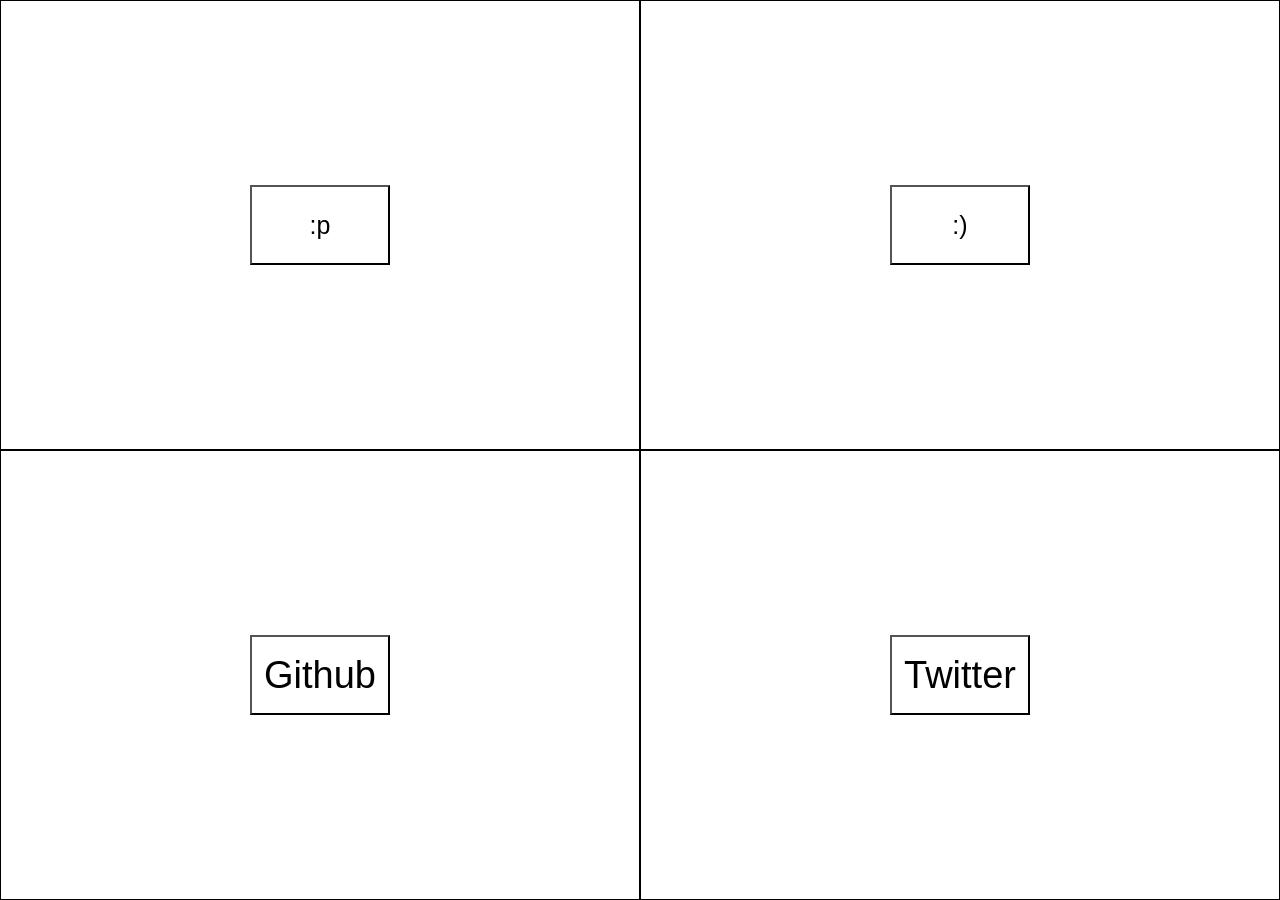
==== choice.html @ e241a622 "something interesting" ====
<!DOCTYPE html>
<html>
<head>
	<meta charset="utf-8">
	<link rel="stylesheet" type="text/css" href="choice.css">
	<title>︻╦╤─</title>
</head>
<body>
	<div id="div1"><a target="_blank" href="https://www.youtube.com/watch?v=xPeIm20TYjI"><button id='b1'>:p</button></a></div>
	<div id="div2"><a target="_blank" href="https://www.youtube.com/watch?v=fdixQDPA2h0"><button id="b2">:)</button></a></div>
	<div id="div3"><a target="_blank" href="https://github.com/ant1oine"><button id="b3">Github</button></a></div>
	<div id="div4"><a target="_blank" href="https://twitter.com/ant1oine"><button id="b4">Twitter</button></a></div>
</body>
</html>
---- choice.css ----
body { width: 100%; height: 100%; padding: 0; margin: 0 }

div { position: absolute; padding: 1em; border: 1px solid #000 }

#div1 { top: 0;   left: 0;   right: 50%; bottom: 50% }
#div2 { top: 0;   left: 50%; right: 0;   bottom: 50% }
#div3 { top: 50%; left: 0;   right: 50%; bottom: 0}
#div4 { top: 50%; left: 50%; right: 0;   bottom: 0}

button { 
  position: absolute; left: 50%; top: 50%; padding: 10px; width: 140px; height: 80px;
  background-color: white; transform: translate(-50%, -50%)
}


#b1 { font-size: 25px}
#b2 { font-size: 25px}
#b3 { font-size: 38px}
#b4 { font-size: 38px}

#b1:hover { border: solid black 5px;}
#b2:hover { border: solid black 5px}
#b3:hover { background-color: black; color: white; font-size: 38px}
#b4:hover { background-color: #1DA1F2; color:  black; font-size: 38px}


a { text-decoration: none; color: black}
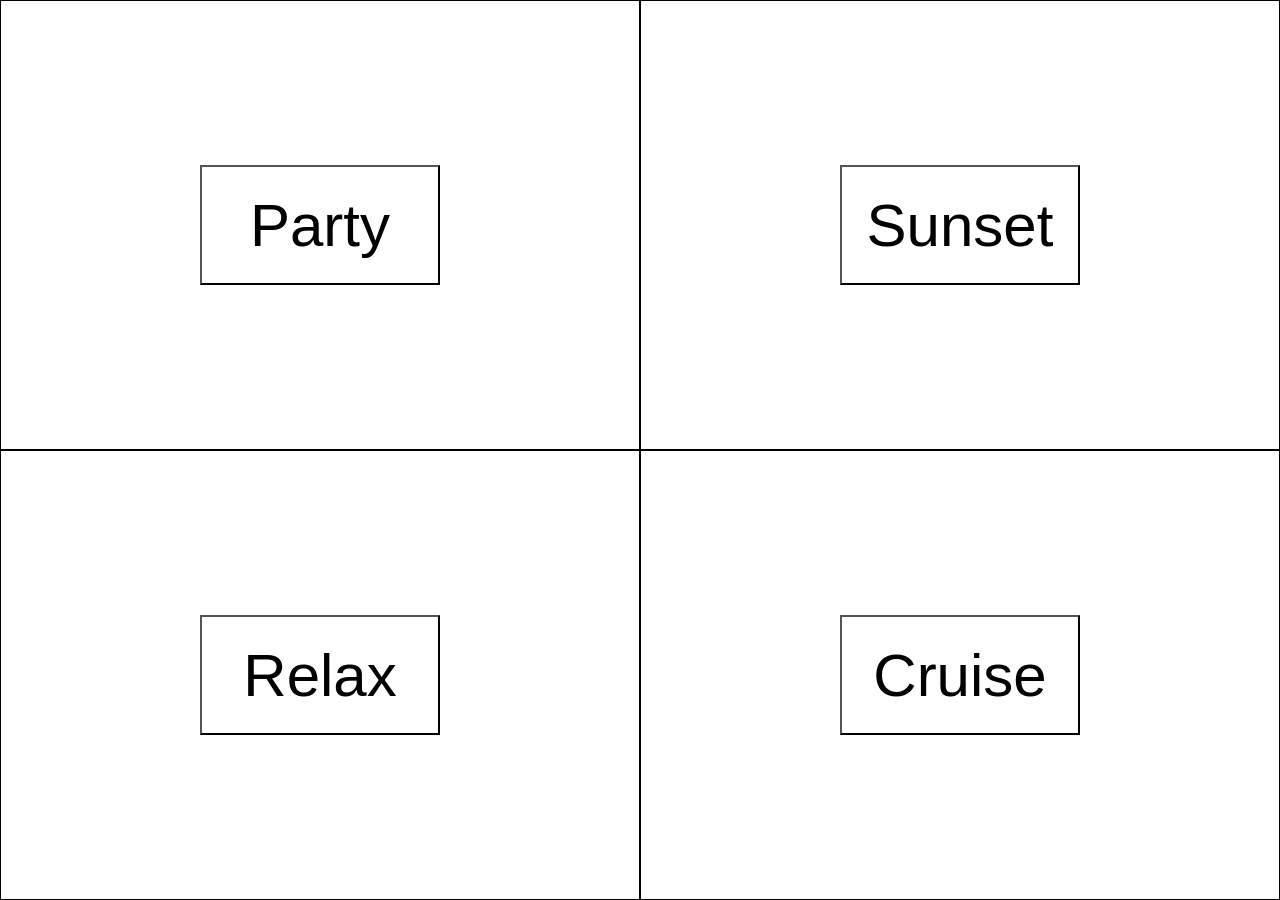
==== commit 8ce47b04: "Change homepage" ====
--- a/choice.html
+++ b/choice.html
@@ -6,10 +6,10 @@
 	<title>︻╦╤─</title>
 </head>
 <body>
-	<div id="div1"><a target="_blank" href="https://www.youtube.com/watch?v=xPeIm20TYjI"><button id='b1'>:p</button></a></div>
-	<div id="div2"><a target="_blank" href="https://www.youtube.com/watch?v=fdixQDPA2h0"><button id="b2">:)</button></a></div>
-	<div id="div3"><a target="_blank" href="https://github.com/ant1oine"><button id="b3">Github</button></a></div>
-	<div id="div4"><a target="_blank" href="https://twitter.com/ant1oine"><button id="b4">Twitter</button></a></div>
+	<div id="div1"><a target="_blank" href="https://www.youtube.com/watch?v=xPeIm20TYjI"><button id='b1'>Party</button></a></div>
+	<div id="div2"><a target="_blank" href="https://www.youtube.com/watch?v=fdixQDPA2h0"><button id="b2">Sunset</button></a></div>
+	<div id="div3"><a target="_blank" href="https://www.youtube.com/watch?v=BtjBODA1gYw"><button id="b3">Relax</button></a></div>
+	<div id="div4"><a target="_blank" href="https://www.youtube.com/watch?v=ubuTWcQLIaU"><button id="b4">Cruise</button></a></div>
 </body>
 </html>
 
--- a/choice.css
+++ b/choice.css
@@ -8,20 +8,20 @@
 #div4 { top: 50%; left: 50%; right: 0;   bottom: 0}
 
 button { 
-  position: absolute; left: 50%; top: 50%; padding: 10px; width: 140px; height: 80px;
+  position: absolute; left: 50%; top: 50%; padding: 10px; width: 240px; height: 120px;
   background-color: white; transform: translate(-50%, -50%)
 }
 
 
-#b1 { font-size: 25px}
-#b2 { font-size: 25px}
-#b3 { font-size: 38px}
-#b4 { font-size: 38px}
+#b1 { font-size: 60px}
+#b2 { font-size: 60px}
+#b3 { font-size: 60px}
+#b4 { font-size: 60px}
 
 #b1:hover { border: solid black 5px;}
-#b2:hover { border: solid black 5px}
-#b3:hover { background-color: black; color: white; font-size: 38px}
-#b4:hover { background-color: #1DA1F2; color:  black; font-size: 38px}
+#b2:hover { font-weight: bold}
+#b3:hover { background-color: lightgray;}
+#b4:hover { background-color: black; color: white}
 
 
 a { text-decoration: none; color: black}
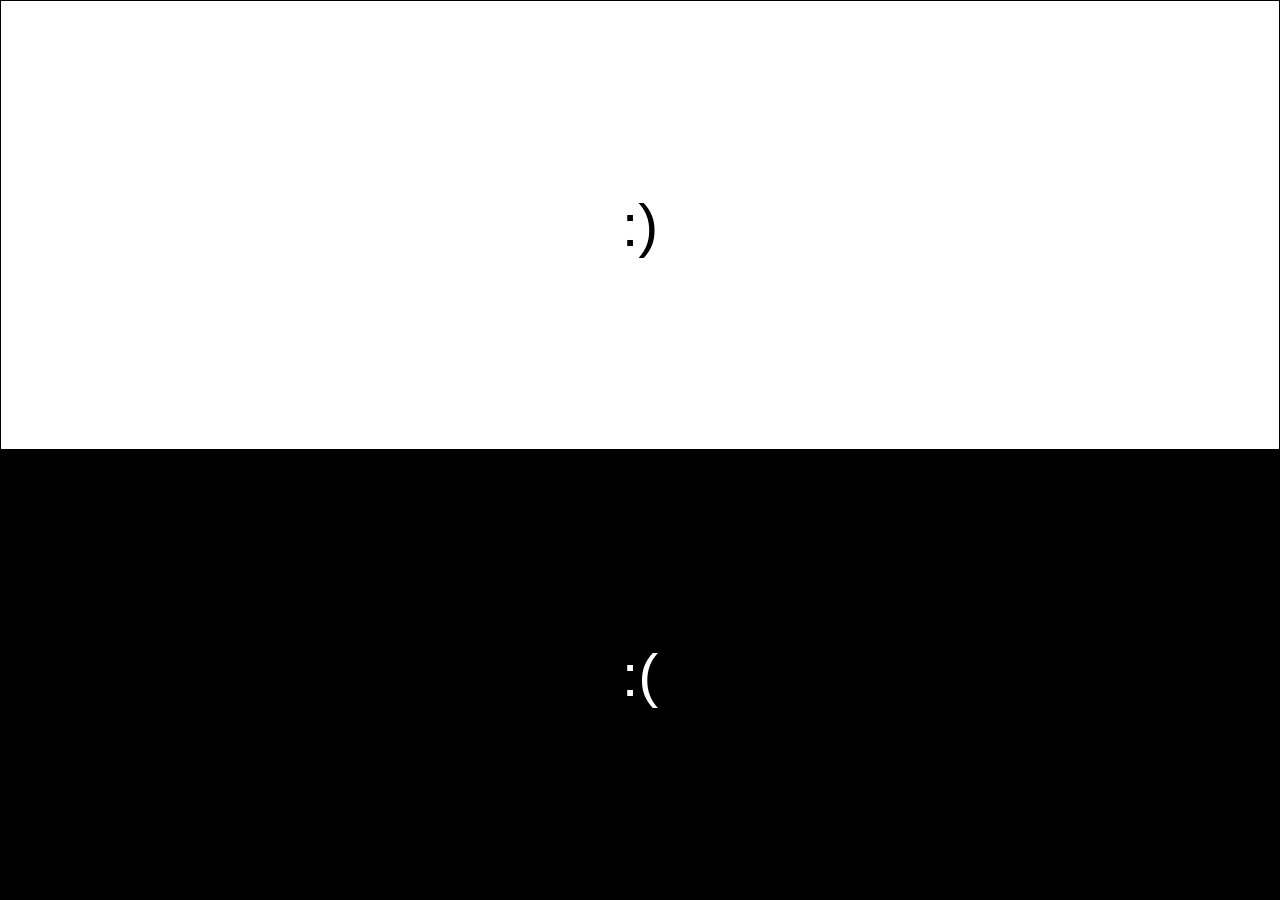
==== commit 6768ea51: "look change" ====
--- a/choice.html
+++ b/choice.html
@@ -6,10 +6,8 @@
 	<title>︻╦╤─</title>
 </head>
 <body>
-	<div id="div1"><a target="_blank" href="https://www.youtube.com/watch?v=xPeIm20TYjI"><button id='b1'>Party</button></a></div>
-	<div id="div2"><a target="_blank" href="https://www.youtube.com/watch?v=fdixQDPA2h0"><button id="b2">Sunset</button></a></div>
-	<div id="div3"><a target="_blank" href="https://www.youtube.com/watch?v=BtjBODA1gYw"><button id="b3">Relax</button></a></div>
-	<div id="div4"><a target="_blank" href="https://www.youtube.com/watch?v=ubuTWcQLIaU"><button id="b4">Cruise</button></a></div>
+	<div id="div1"><a target="_blank" href="https://www.youtube.com/watch?v=xPeIm20TYjI"><button id='b1'>:)</button></a></div>
+	<div id="div2"><a target="_blank" href="https://www.youtube.com/watch?v=fdixQDPA2h0"><button id="b2">:(</button></a></div>
 </body>
 </html>
 
--- a/choice.css
+++ b/choice.css
@@ -2,10 +2,10 @@
 
 div { position: absolute; padding: 1em; border: 1px solid #000 }
 
-#div1 { top: 0;   left: 0;   right: 50%; bottom: 50% }
-#div2 { top: 0;   left: 50%; right: 0;   bottom: 50% }
-#div3 { top: 50%; left: 0;   right: 50%; bottom: 0}
-#div4 { top: 50%; left: 50%; right: 0;   bottom: 0}
+
+#div1 { top: 0;   left: 0; right: 0; bottom: 50%; background: white; }
+#div2 { top: 50%;   left: 0; right: 0; bottom: 0; background: black; }
+
 
 button { 
   position: absolute; left: 50%; top: 50%; padding: 10px; width: 240px; height: 120px;
@@ -13,15 +13,8 @@
 }
 
 
-#b1 { font-size: 60px}
-#b2 { font-size: 60px}
-#b3 { font-size: 60px}
-#b4 { font-size: 60px}
+#b1:hover { border: solid black 5px;}
+#b2:hover { border: solid white 5px;}
 
-#b1:hover { border: solid black 5px;}
-#b2:hover { font-weight: bold}
-#b3:hover { background-color: lightgray;}
-#b4:hover { background-color: black; color: white}
-
-
-a { text-decoration: none; color: black}+#b1 { font-size: 60px; width: 200px; height: 200px; border: white;}
+#b2 { font-size: 60px; width: 200px; height: 200px; background-color: black; color: white; border: white}
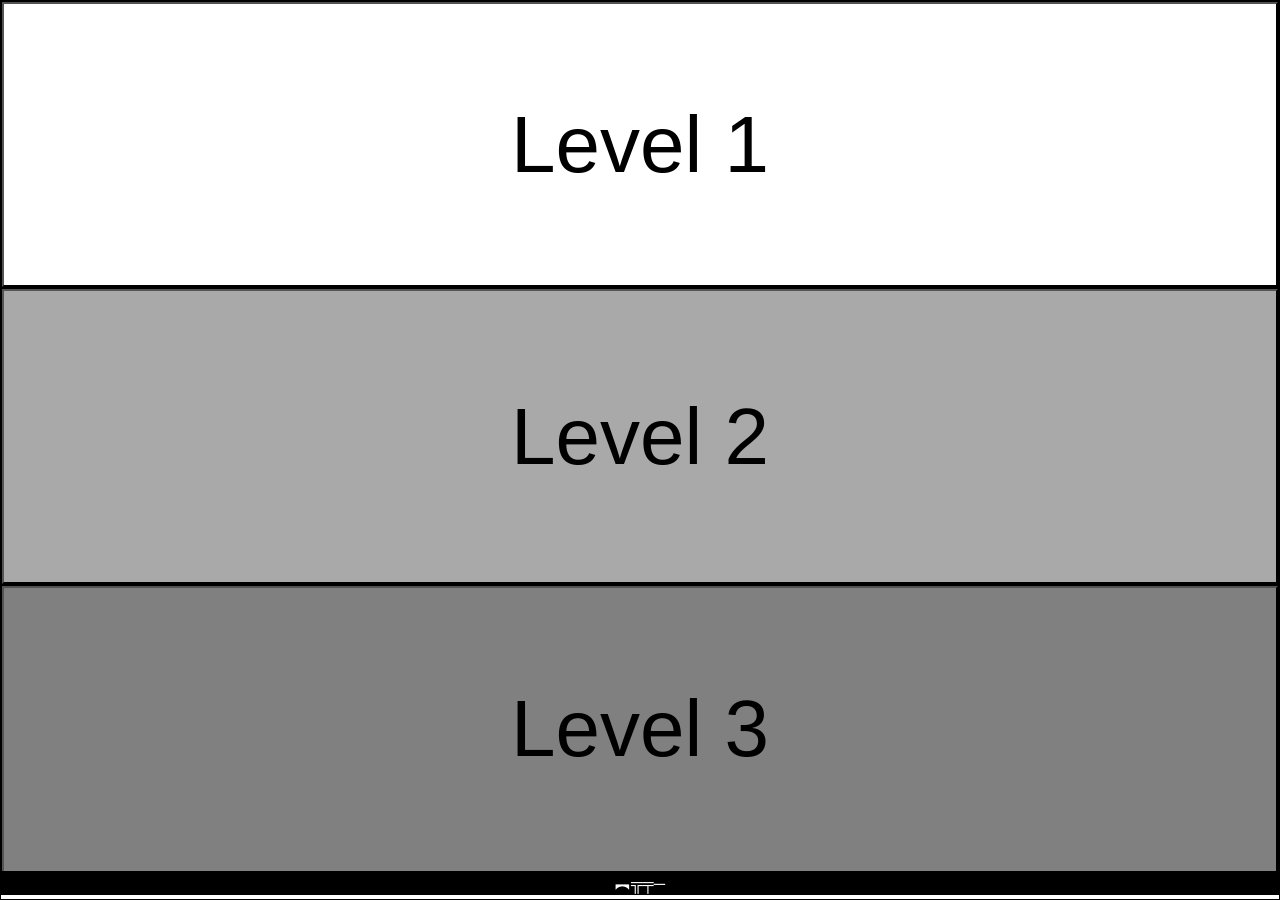
==== commit fbf79c3d: "Layout for choices" ====
--- a/choice.html
+++ b/choice.html
@@ -6,8 +6,15 @@
 	<title>︻╦╤─</title>
 </head>
 <body>
-	<div id="div1"><a target="_blank" href="https://www.youtube.com/watch?v=xPeIm20TYjI"><button id='b1'>:)</button></a></div>
-	<div id="div2"><a target="_blank" href="https://www.youtube.com/watch?v=fdixQDPA2h0"><button id="b2">:(</button></a></div>
+	<div id="main">
+		<div id="div1"><a target="_blank" href="https://www.youtube.com/watch?v=xPeIm20TYjI"><button id='b1'>Level 1</button></a></div>
+		<div id="div2"><a target="_blank" href="https://www.youtube.com/watch?v=fdixQDPA2h0"><button id="b2">Level 2</button></a></div>
+		<div id="div3"><a target="_blank" href="https://www.youtube.com/watch?v=fdixQDPA2h0"><button id="b3">Level 3</button></a></div>
+	</div>
+	
+	<div id="lower">
+		<p class="cover">︻╦╤─</p>
+	</div>
 </body>
 </html>
 
--- a/choice.css
+++ b/choice.css
@@ -1,20 +1,22 @@
-body { width: 100%; height: 100%; padding: 0; margin: 0 }
-
-div { position: absolute; padding: 1em; border: 1px solid #000 }
 
 
-#div1 { top: 0;   left: 0; right: 0; bottom: 50%; background: white; }
-#div2 { top: 50%;   left: 0; right: 0; bottom: 0; background: black; }
+/* Covering entire page with no blank spaces */
+body { width: 100%; height: 100%; padding: 0; margin: 0; overflow: hidden; }
 
+/* Splitting the Page into two entities */
+#main {top:0; left:0%; right:0; bottom: 3%}
+#lower { top: 97%; left:0; right:0; bottom: 0%;}
 
-button { 
-  position: absolute; left: 50%; top: 50%; padding: 10px; width: 240px; height: 120px;
-  background-color: white; transform: translate(-50%, -50%)
-}
+/* Splitting main part into three equally sized spaces */
+div { position: absolute; border: 1px solid black }
+#div1 { top:0; left: 0; right: 0; bottom: 67%}
+#div2 { top: 33%; left: 0; right: 0; bottom: 33%}
+#div3 { top: 67%; left: 0; right: 0; bottom: 0}
 
+/* Expanding button in each space to fill entire area */
+#b1 { height: 100%; width: 100%; background: white; font-size: 5em }
+#b2 { height: 100%; width: 100%; background: darkgray; font-size: 5em }
+#b3 { height: 100%; width: 100%; background: gray; font-size: 5em; border-bottom: none; }
 
-#b1:hover { border: solid black 5px;}
-#b2:hover { border: solid white 5px;}
-
-#b1 { font-size: 60px; width: 200px; height: 200px; border: white;}
-#b2 { font-size: 60px; width: 200px; height: 200px; background-color: black; color: white; border: white}+/* Lower Part Signature */
+.cover{width:100%; font-size:1em; text-align:center; margin:0; background:black; color: white}
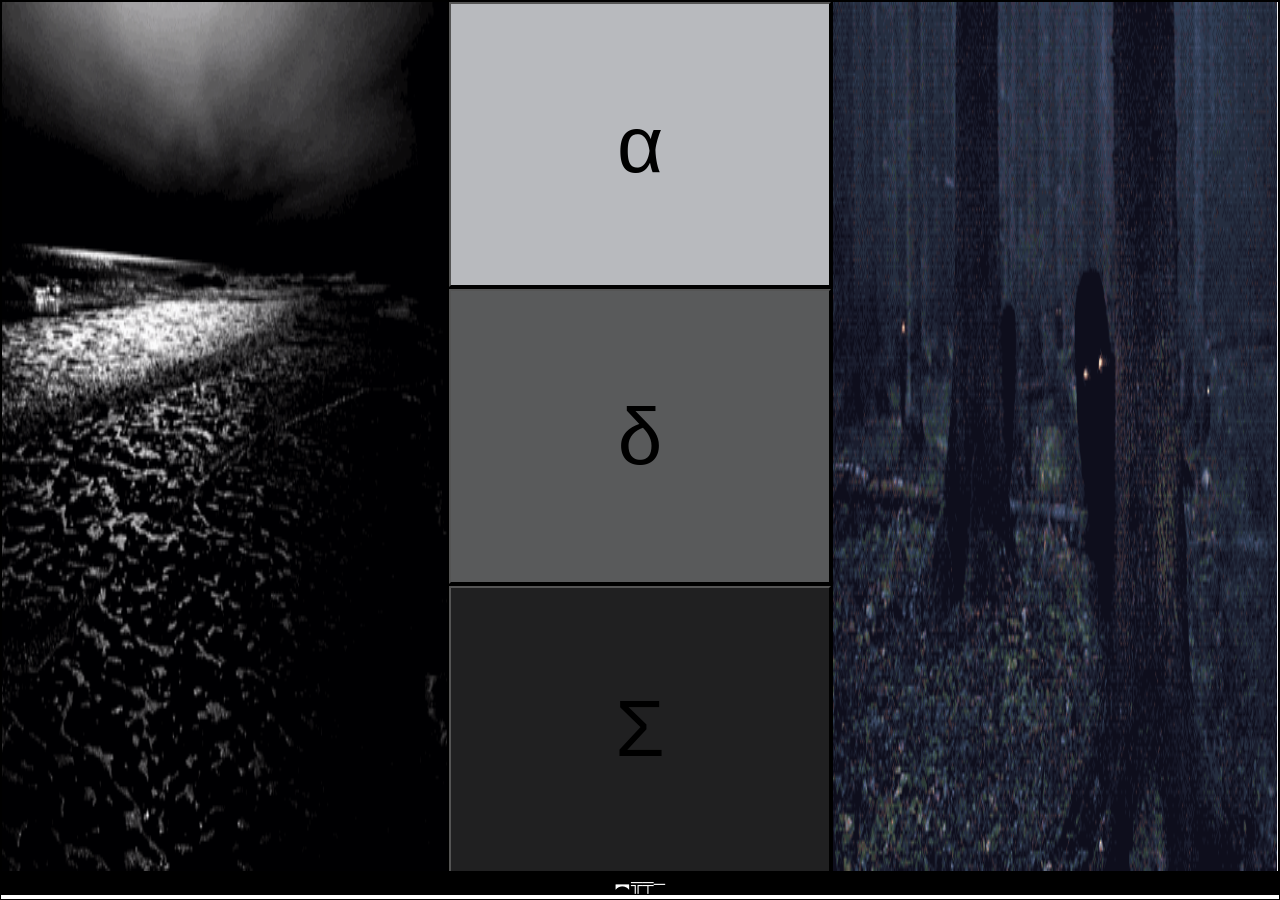
==== commit d9ea6c30: "added some gifs" ====
--- a/choice.html
+++ b/choice.html
@@ -7,9 +7,11 @@
 </head>
 <body>
 	<div id="main">
-		<div id="div1"><a target="_blank" href="https://www.youtube.com/watch?v=xPeIm20TYjI"><button id='b1'>Level 1</button></a></div>
-		<div id="div2"><a target="_blank" href="https://www.youtube.com/watch?v=fdixQDPA2h0"><button id="b2">Level 2</button></a></div>
-		<div id="div3"><a target="_blank" href="https://www.youtube.com/watch?v=fdixQDPA2h0"><button id="b3">Level 3</button></a></div>
+		<div id="div1"><a target="_blank" href="https://www.youtube.com/watch?v=xPeIm20TYjI"><button class="hov" id='b1'>α</button></a></div>
+		<div id="div2"><a target="_blank" href="https://www.youtube.com/watch?v=fdixQDPA2h0"><button class="hov" id="b2">δ</button></a></div>
+		<div id="div3"><a target="_blank" href="https://www.youtube.com/watch?v=fdixQDPA2h0"><button class="hov" id="b3">Σ</button></a></div>
+		<div id="right"><img class="back" src="x.gif"></div>
+		<div id="left"><img class="back" src="y.gif"></div>
 	</div>
 	
 	<div id="lower">
--- a/choice.css
+++ b/choice.css
@@ -9,14 +9,23 @@
 
 /* Splitting main part into three equally sized spaces */
 div { position: absolute; border: 1px solid black }
-#div1 { top:0; left: 0; right: 0; bottom: 67%}
-#div2 { top: 33%; left: 0; right: 0; bottom: 33%}
-#div3 { top: 67%; left: 0; right: 0; bottom: 0}
+#div1 { top:0; left: 35%; right: 35%; bottom: 67%}
+#div2 { top: 33%; left: 35%; right: 35%; bottom: 33%}
+#div3 { top: 67%; left: 35%; right: 35%; bottom: 0}
+#right {top:0; left:65%; right:0; bottom:0}
+#left {top:0; left:0; right:65%; bottom:0}
+
 
 /* Expanding button in each space to fill entire area */
-#b1 { height: 100%; width: 100%; background: white; font-size: 5em }
-#b2 { height: 100%; width: 100%; background: darkgray; font-size: 5em }
-#b3 { height: 100%; width: 100%; background: gray; font-size: 5em; border-bottom: none; }
+#b1 { height: 100%; width: 100%; background: #B8BABE; font-size: 5em }
+#b2 { height: 100%; width: 100%; background: #595A5B; font-size: 5em }
+#b3 { height: 100%; width: 100%; background: #202021; font-size: 5em; border-bottom: none; }
+
+.back {fill: cover;width: 100%;height: 100%;}
 
 /* Lower Part Signature */
-.cover{width:100%; font-size:1em; text-align:center; margin:0; background:black; color: white}+.cover{width:100%; font-size:1em; text-align:center; margin:0; background:black; color: white}
+
+#b1:hover {background-color: black, color: white}
+#b2:hover {background-color: black, color: white}
+#b3:hover {background-color: black, color: white}
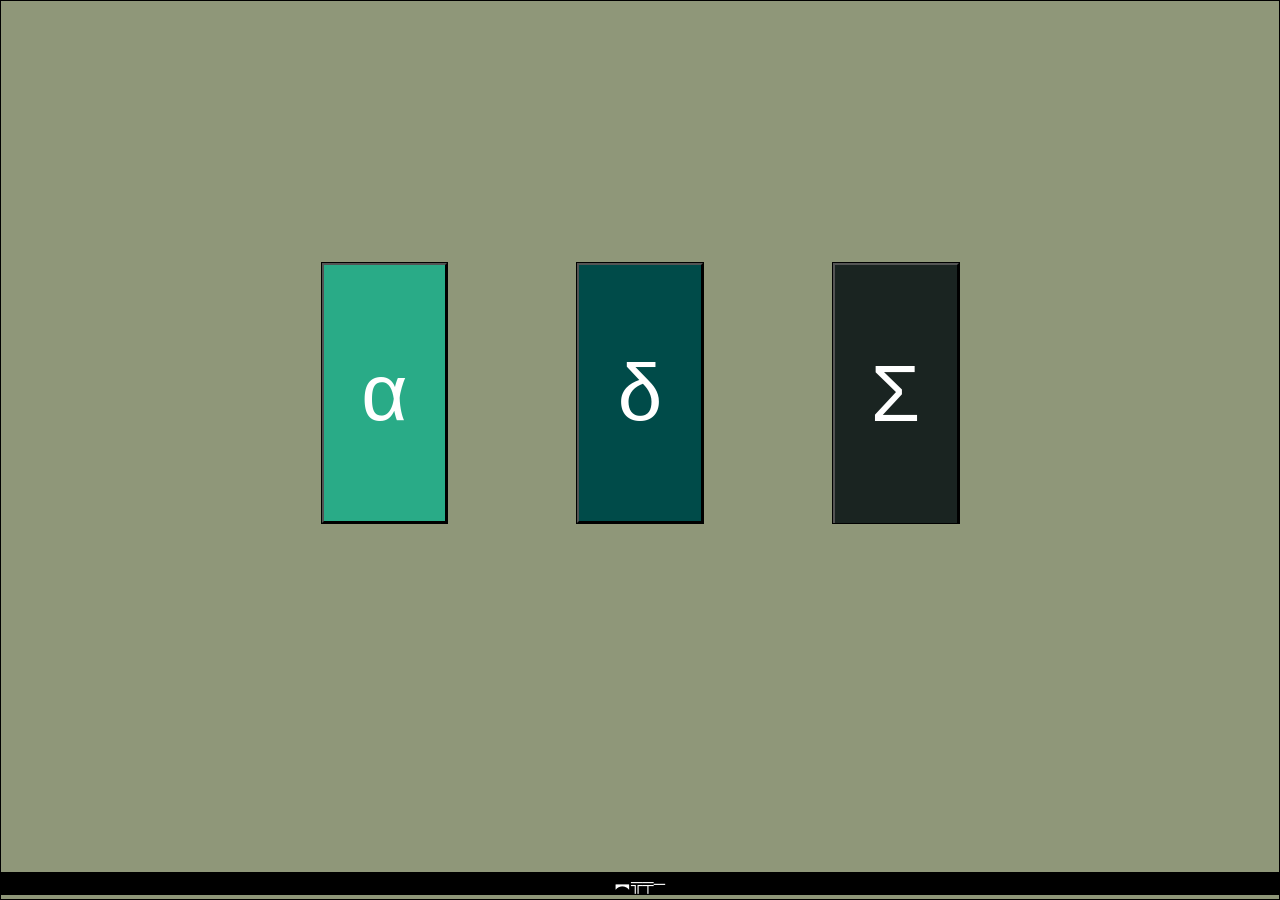
==== commit ce427b63: "Another one" ====
--- a/choice.html
+++ b/choice.html
@@ -7,11 +7,9 @@
 </head>
 <body>
 	<div id="main">
-		<div id="div1"><a target="_blank" href="https://www.youtube.com/watch?v=xPeIm20TYjI"><button class="hov" id='b1'>α</button></a></div>
-		<div id="div2"><a target="_blank" href="https://www.youtube.com/watch?v=fdixQDPA2h0"><button class="hov" id="b2">δ</button></a></div>
-		<div id="div3"><a target="_blank" href="https://www.youtube.com/watch?v=fdixQDPA2h0"><button class="hov" id="b3">Σ</button></a></div>
-		<div id="right"><img class="back" src="x.gif"></div>
-		<div id="left"><img class="back" src="y.gif"></div>
+		<div id="div1"><a target="_blank" href="https://www.youtube.com/watch?v=xPeIm20TYjI"><button id='b1'>α</button></a></div>
+		<div id="div2"><a target="_blank" href="https://www.youtube.com/watch?v=fdixQDPA2h0"><button id="b2">δ</button></a></div>
+		<div id="div3"><a target="_blank" href="https://www.youtube.com/watch?v=fdixQDPA2h0"><button id="b3">Σ</button></a></div>
 	</div>
 	
 	<div id="lower">
--- a/choice.css
+++ b/choice.css
@@ -1,7 +1,7 @@
 
 
 /* Covering entire page with no blank spaces */
-body { width: 100%; height: 100%; padding: 0; margin: 0; overflow: hidden; }
+body { width: 100%; height: 100%; padding: 0; margin: 0; overflow: hidden; background-color: #8F9779;}
 
 /* Splitting the Page into two entities */
 #main {top:0; left:0%; right:0; bottom: 3%}
@@ -9,23 +9,14 @@
 
 /* Splitting main part into three equally sized spaces */
 div { position: absolute; border: 1px solid black }
-#div1 { top:0; left: 35%; right: 35%; bottom: 67%}
-#div2 { top: 33%; left: 35%; right: 35%; bottom: 33%}
-#div3 { top: 67%; left: 35%; right: 35%; bottom: 0}
-#right {top:0; left:65%; right:0; bottom:0}
-#left {top:0; left:0; right:65%; bottom:0}
-
+#div1 { top:30%; left: 25%; right: 65%; bottom: 40%}
+#div2 { top: 30%; left: 45%; right: 45%; bottom: 40%}
+#div3 { top: 30%; left: 65%; right: 25%; bottom: 40%}
 
 /* Expanding button in each space to fill entire area */
-#b1 { height: 100%; width: 100%; background: #B8BABE; font-size: 5em }
-#b2 { height: 100%; width: 100%; background: #595A5B; font-size: 5em }
-#b3 { height: 100%; width: 100%; background: #202021; font-size: 5em; border-bottom: none; }
-
-.back {fill: cover;width: 100%;height: 100%;}
+#b1 { height: 100%; width: 100%; color: white; font-size: 5em; background-color:#29AB87}
+#b2 { height: 100%; width: 100%; color: white; font-size: 5em; background-color:#004B49}
+#b3 { height: 100%; width: 100%; color: white; font-size: 5em; background-color:#1A2421; border-bottom: none; }
 
 /* Lower Part Signature */
-.cover{width:100%; font-size:1em; text-align:center; margin:0; background:black; color: white}
-
-#b1:hover {background-color: black, color: white}
-#b2:hover {background-color: black, color: white}
-#b3:hover {background-color: black, color: white}+.cover{width:100%; font-size:1em; text-align:center; margin:0; background:black; color: white}
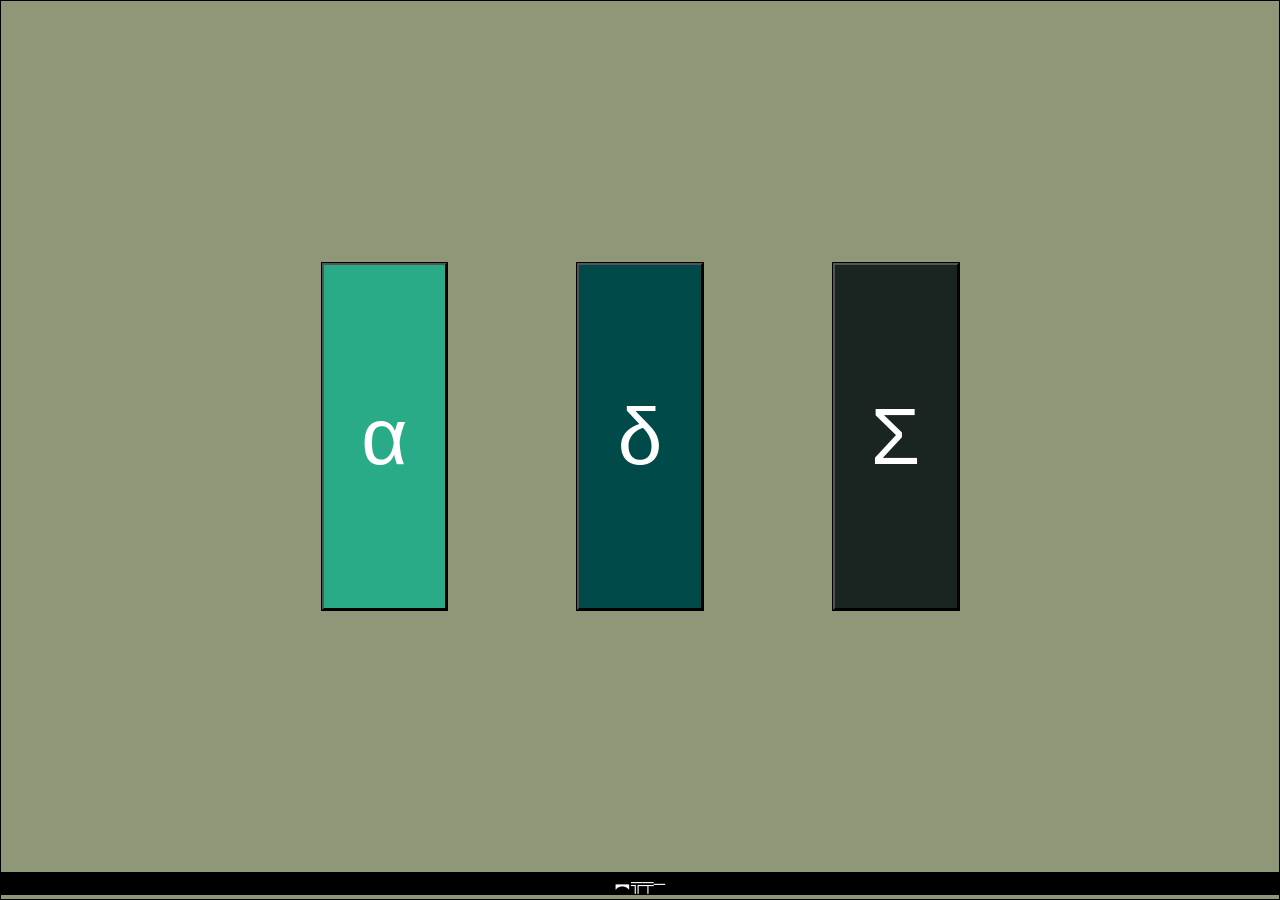
==== commit 371ac6fa: "new gifs" ====
--- a/choice.html
+++ b/choice.html
@@ -7,9 +7,9 @@
 </head>
 <body>
 	<div id="main">
-		<div id="div1"><a target="_blank" href="https://www.youtube.com/watch?v=xPeIm20TYjI"><button id='b1'>α</button></a></div>
-		<div id="div2"><a target="_blank" href="https://www.youtube.com/watch?v=fdixQDPA2h0"><button id="b2">δ</button></a></div>
-		<div id="div3"><a target="_blank" href="https://www.youtube.com/watch?v=fdixQDPA2h0"><button id="b3">Σ</button></a></div>
+		<div id="div1"><a target="_blank" href="laugh.gif"><button id='b1'>α</button></a></div>
+		<div id="div2"><a target="_blank" href="laugh2.gif"><button id="b2">δ</button></a></div>
+		<div id="div3"><a target="_blank" href="laugh3.gif"><button id="b3">Σ</button></a></div>
 	</div>
 	
 	<div id="lower">
--- a/choice.css
+++ b/choice.css
@@ -9,14 +9,17 @@
 
 /* Splitting main part into three equally sized spaces */
 div { position: absolute; border: 1px solid black }
-#div1 { top:30%; left: 25%; right: 65%; bottom: 40%}
-#div2 { top: 30%; left: 45%; right: 45%; bottom: 40%}
-#div3 { top: 30%; left: 65%; right: 25%; bottom: 40%}
+#div1 { top:30%; left: 25%; right: 65%; bottom: 30%}
+#div2 { top: 30%; left: 45%; right: 45%; bottom: 30%}
+#div3 { top: 30%; left: 65%; right: 25%; bottom: 30%}
 
 /* Expanding button in each space to fill entire area */
 #b1 { height: 100%; width: 100%; color: white; font-size: 5em; background-color:#29AB87}
+#b1:hover {background-color: black; border: solid white 3px}
 #b2 { height: 100%; width: 100%; color: white; font-size: 5em; background-color:#004B49}
-#b3 { height: 100%; width: 100%; color: white; font-size: 5em; background-color:#1A2421; border-bottom: none; }
+#b2:hover {background-color: black; border: solid white 3px}
+#b3 { height: 100%; width: 100%; color: white; font-size: 5em; background-color:#1A2421; border-bottom:}
+#b3:hover {background-color: black; border: solid white 3px}
 
 /* Lower Part Signature */
 .cover{width:100%; font-size:1em; text-align:center; margin:0; background:black; color: white}
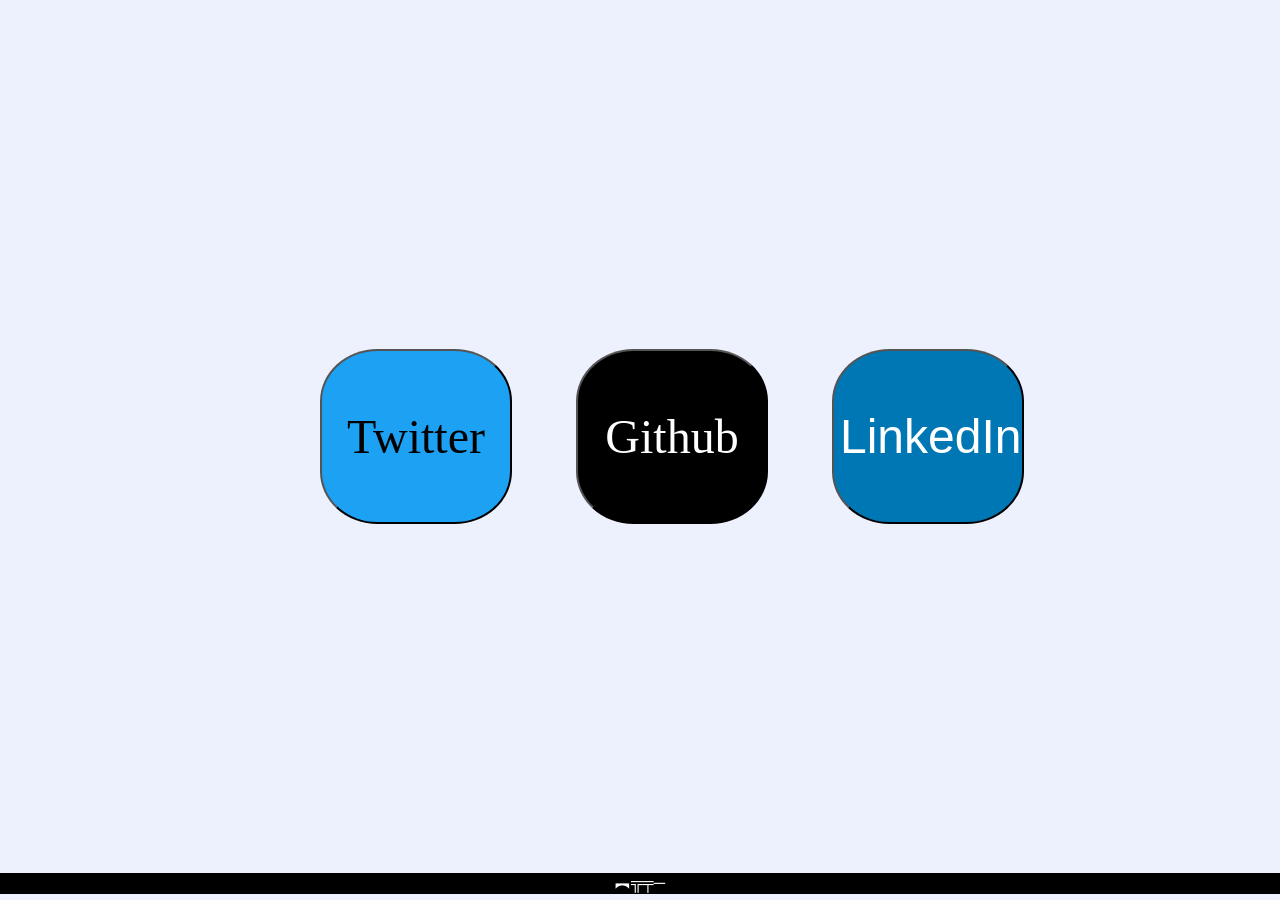
==== commit 6d880d7f: "Social Media Links" ====
--- a/choice.html
+++ b/choice.html
@@ -6,10 +6,11 @@
 	<title>︻╦╤─</title>
 </head>
 <body>
+	
 	<div id="main">
-		<div id="div1"><a target="_blank" href="laugh.gif"><button id='b1'>α</button></a></div>
-		<div id="div2"><a target="_blank" href="laugh2.gif"><button id="b2">δ</button></a></div>
-		<div id="div3"><a target="_blank" href="laugh3.gif"><button id="b3">Σ</button></a></div>
+		<div id="div1"><a target="_blank" href="https://twitter.com/ant1oine"><button id='b1'>Twitter</button></a></div>
+		<div id="div2"><a target="_blank" href="https://github.com/ant1oine"><button id="b2">Github</button></a></div>
+		<div id="div3"><a target="_blank" href="https://www.linkedin.com/in/antoine-n/"><button id="b3">LinkedIn</button></a></div>
 	</div>
 	
 	<div id="lower">
--- a/choice.css
+++ b/choice.css
@@ -1,25 +1,25 @@
 
 
 /* Covering entire page with no blank spaces */
-body { width: 100%; height: 100%; padding: 0; margin: 0; overflow: hidden; background-color: #8F9779;}
+body { width: 100%; height: 100%; padding: 0; margin: 0; overflow: hidden; background-color: #edf1fe;}
 
 /* Splitting the Page into two entities */
-#main {top:0; left:0%; right:0; bottom: 3%}
+#main {top:0%; left:0%; right:0; bottom: 3%}
 #lower { top: 97%; left:0; right:0; bottom: 0%;}
 
 /* Splitting main part into three equally sized spaces */
-div { position: absolute; border: 1px solid black }
-#div1 { top:30%; left: 25%; right: 65%; bottom: 30%}
-#div2 { top: 30%; left: 45%; right: 45%; bottom: 30%}
-#div3 { top: 30%; left: 65%; right: 25%; bottom: 30%}
+div { position: absolute }
+#div1 { top:40%; left: 25%; right: 60%; bottom: 40%}
+#div2 { top: 40%; left: 45%; right: 40%; bottom: 40%}
+#div3 { top: 40%; left: 65%; right: 20%; bottom: 40%}
 
 /* Expanding button in each space to fill entire area */
-#b1 { height: 100%; width: 100%; color: white; font-size: 5em; background-color:#29AB87}
-#b1:hover {background-color: black; border: solid white 3px}
-#b2 { height: 100%; width: 100%; color: white; font-size: 5em; background-color:#004B49}
-#b2:hover {background-color: black; border: solid white 3px}
-#b3 { height: 100%; width: 100%; color: white; font-size: 5em; background-color:#1A2421; border-bottom:}
-#b3:hover {background-color: black; border: solid white 3px}
+#b1 { height: 100%; width: 100%; color: black; font-size: 3em; background-color:#1DA1F2; font-family: Helvetica Neue; border-radius: 30%;}
+#b1:hover {border: solid #F5FEFD 3px; font-weight: bold}
+#b2 { height: 100%; width: 100%; color: white; font-size: 3em; background-color:#000; font-family: Collegiate; border-radius: 30%}
+#b2:hover {border: solid #F5FEFD 3px; font-weight: bold}
+#b3 { height: 100%; width: 100%; color: white; font-size: 3em; background-color:#0077b5; border-radius: 30%}
+#b3:hover {border: solid #F5FEFD 3px; font-weight: bold}
 
 /* Lower Part Signature */
-.cover{width:100%; font-size:1em; text-align:center; margin:0; background:black; color: white}+.cover{width:100%; font-size:1em; text-align:center; margin:0; background:black; color: white;}
